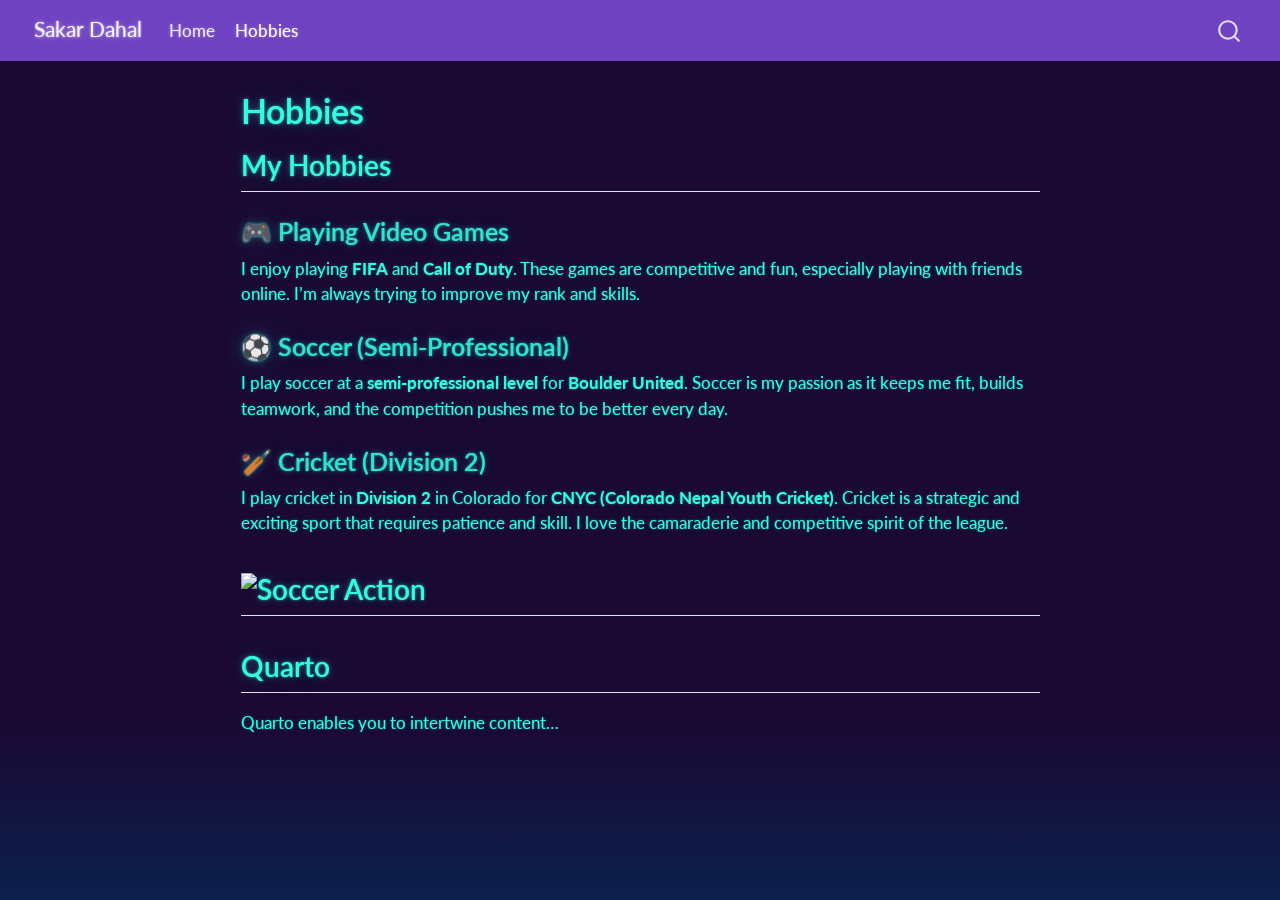
==== docs/hobbies.html @ 2ce584bd "website" ====
<!DOCTYPE html>
<html xmlns="http://www.w3.org/1999/xhtml" lang="en" xml:lang="en"><head>

<meta charset="utf-8">
<meta name="generator" content="quarto-1.8.25">

<meta name="viewport" content="width=device-width, initial-scale=1.0, user-scalable=yes">


<title>Hobbies – Sakar Dahal</title>
<style>
code{white-space: pre-wrap;}
span.smallcaps{font-variant: small-caps;}
div.columns{display: flex; gap: min(4vw, 1.5em);}
div.column{flex: auto; overflow-x: auto;}
div.hanging-indent{margin-left: 1.5em; text-indent: -1.5em;}
ul.task-list{list-style: none;}
ul.task-list li input[type="checkbox"] {
  width: 0.8em;
  margin: 0 0.8em 0.2em -1em; /* quarto-specific, see https://github.com/quarto-dev/quarto-cli/issues/4556 */ 
  vertical-align: middle;
}
</style>


<script src="site_libs/quarto-nav/quarto-nav.js"></script>
<script src="site_libs/quarto-nav/headroom.min.js"></script>
<script src="site_libs/clipboard/clipboard.min.js"></script>
<script src="site_libs/quarto-search/autocomplete.umd.js"></script>
<script src="site_libs/quarto-search/fuse.min.js"></script>
<script src="site_libs/quarto-search/quarto-search.js"></script>
<meta name="quarto:offset" content="./">
<script src="site_libs/quarto-html/quarto.js" type="module"></script>
<script src="site_libs/quarto-html/tabsets/tabsets.js" type="module"></script>
<script src="site_libs/quarto-html/axe/axe-check.js" type="module"></script>
<script src="site_libs/quarto-html/popper.min.js"></script>
<script src="site_libs/quarto-html/tippy.umd.min.js"></script>
<script src="site_libs/quarto-html/anchor.min.js"></script>
<link href="site_libs/quarto-html/tippy.css" rel="stylesheet">
<link href="site_libs/quarto-html/quarto-syntax-highlighting-dark-707d8167ce6003fca903bfe2be84ab7f.css" rel="stylesheet" id="quarto-text-highlighting-styles">
<script src="site_libs/bootstrap/bootstrap.min.js"></script>
<link href="site_libs/bootstrap/bootstrap-icons.css" rel="stylesheet">
<link href="site_libs/bootstrap/bootstrap-812b6faf5bfc829b3e56fdeeaa55c95f.min.css" rel="stylesheet" append-hash="true" id="quarto-bootstrap" data-mode="dark">
<script id="quarto-search-options" type="application/json">{
  "location": "navbar",
  "copy-button": false,
  "collapse-after": 3,
  "panel-placement": "end",
  "type": "overlay",
  "limit": 50,
  "keyboard-shortcut": [
    "f",
    "/",
    "s"
  ],
  "show-item-context": false,
  "language": {
    "search-no-results-text": "No results",
    "search-matching-documents-text": "matching documents",
    "search-copy-link-title": "Copy link to search",
    "search-hide-matches-text": "Hide additional matches",
    "search-more-match-text": "more match in this document",
    "search-more-matches-text": "more matches in this document",
    "search-clear-button-title": "Clear",
    "search-text-placeholder": "",
    "search-detached-cancel-button-title": "Cancel",
    "search-submit-button-title": "Submit",
    "search-label": "Search"
  }
}</script>


</head>

<body class="nav-fixed fullcontent quarto-light">

<div id="quarto-search-results"></div>
  <header id="quarto-header" class="headroom fixed-top">
    <nav class="navbar navbar-expand-lg " data-bs-theme="dark">
      <div class="navbar-container container-fluid">
      <div class="navbar-brand-container mx-auto">
    <a href="./index.html" class="navbar-brand navbar-brand-logo">
    </a>
    <a class="navbar-brand" href="./index.html">
    <span class="navbar-title">Sakar Dahal</span>
    </a>
  </div>
            <div id="quarto-search" class="" title="Search"></div>
          <button class="navbar-toggler" type="button" data-bs-toggle="collapse" data-bs-target="#navbarCollapse" aria-controls="navbarCollapse" role="menu" aria-expanded="false" aria-label="Toggle navigation" onclick="if (window.quartoToggleHeadroom) { window.quartoToggleHeadroom(); }">
  <span class="navbar-toggler-icon"></span>
</button>
          <div class="collapse navbar-collapse" id="navbarCollapse">
            <ul class="navbar-nav navbar-nav-scroll me-auto">
  <li class="nav-item">
    <a class="nav-link" href="./index.html"> 
<span class="menu-text">Home</span></a>
  </li>  
  <li class="nav-item">
    <a class="nav-link active" href="./hobbies.html" aria-current="page"> 
<span class="menu-text">Hobbies</span></a>
  </li>  
</ul>
          </div> <!-- /navcollapse -->
            <div class="quarto-navbar-tools">
</div>
      </div> <!-- /container-fluid -->
    </nav>
</header>
<!-- content -->
<div id="quarto-content" class="quarto-container page-columns page-rows-contents page-layout-article page-navbar">
<!-- sidebar -->
<!-- margin-sidebar -->
    
<!-- main -->
<main class="content" id="quarto-document-content">

<header id="title-block-header" class="quarto-title-block default">
<div class="quarto-title">
<h1 class="title">Hobbies</h1>
</div>



<div class="quarto-title-meta">

    
  
    
  </div>
  


</header>


<section id="my-hobbies" class="level2">
<h2 class="anchored" data-anchor-id="my-hobbies">My Hobbies</h2>
<section id="playing-video-games" class="level3">
<h3 class="anchored" data-anchor-id="playing-video-games">🎮 Playing Video Games</h3>
<p>I enjoy playing <strong>FIFA</strong> and <strong>Call of Duty</strong>. These games are competitive and fun, especially playing with friends online. I’m always trying to improve my rank and skills.</p>
</section>
<section id="soccer-semi-professional" class="level3">
<h3 class="anchored" data-anchor-id="soccer-semi-professional">⚽ Soccer (Semi-Professional)</h3>
<p>I play soccer at a <strong>semi-professional level</strong> for <strong>Boulder United</strong>. Soccer is my passion as it keeps me fit, builds teamwork, and the competition pushes me to be better every day.</p>
</section>
<section id="cricket-division-2" class="level3">
<h3 class="anchored" data-anchor-id="cricket-division-2">🏏 Cricket (Division 2)</h3>
<p>I play cricket in <strong>Division 2</strong> in Colorado for <strong>CNYC (Colorado Nepal Youth Cricket)</strong>. Cricket is a strategic and exciting sport that requires patience and skill. I love the camaraderie and competitive spirit of the league.</p>
</section>
</section>
<section id="soccer-action" class="level2">
<h2 class="anchored" data-anchor-id="soccer-action"><img src="https://images.unsplash.com/photo-1579952363873-27f3bade9f55.png" class="img-fluid" alt="Soccer Action"></h2>
</section>
<section id="quarto" class="level2">
<h2 class="anchored" data-anchor-id="quarto">Quarto</h2>
<p>Quarto enables you to intertwine content…</p>


</section>

</main> <!-- /main -->
<script id="quarto-html-after-body" type="application/javascript">
  window.document.addEventListener("DOMContentLoaded", function (event) {
    const icon = "";
    const anchorJS = new window.AnchorJS();
    anchorJS.options = {
      placement: 'right',
      icon: icon
    };
    anchorJS.add('.anchored');
    const isCodeAnnotation = (el) => {
      for (const clz of el.classList) {
        if (clz.startsWith('code-annotation-')) {                     
          return true;
        }
      }
      return false;
    }
    const onCopySuccess = function(e) {
      // button target
      const button = e.trigger;
      // don't keep focus
      button.blur();
      // flash "checked"
      button.classList.add('code-copy-button-checked');
      var currentTitle = button.getAttribute("title");
      button.setAttribute("title", "Copied!");
      let tooltip;
      if (window.bootstrap) {
        button.setAttribute("data-bs-toggle", "tooltip");
        button.setAttribute("data-bs-placement", "left");
        button.setAttribute("data-bs-title", "Copied!");
        tooltip = new bootstrap.Tooltip(button, 
          { trigger: "manual", 
            customClass: "code-copy-button-tooltip",
            offset: [0, -8]});
        tooltip.show();    
      }
      setTimeout(function() {
        if (tooltip) {
          tooltip.hide();
          button.removeAttribute("data-bs-title");
          button.removeAttribute("data-bs-toggle");
          button.removeAttribute("data-bs-placement");
        }
        button.setAttribute("title", currentTitle);
        button.classList.remove('code-copy-button-checked');
      }, 1000);
      // clear code selection
      e.clearSelection();
    }
    const getTextToCopy = function(trigger) {
      const outerScaffold = trigger.parentElement.cloneNode(true);
      const codeEl = outerScaffold.querySelector('code');
      for (const childEl of codeEl.children) {
        if (isCodeAnnotation(childEl)) {
          childEl.remove();
        }
      }
      return codeEl.innerText;
    }
    const clipboard = new window.ClipboardJS('.code-copy-button:not([data-in-quarto-modal])', {
      text: getTextToCopy
    });
    clipboard.on('success', onCopySuccess);
    if (window.document.getElementById('quarto-embedded-source-code-modal')) {
      const clipboardModal = new window.ClipboardJS('.code-copy-button[data-in-quarto-modal]', {
        text: getTextToCopy,
        container: window.document.getElementById('quarto-embedded-source-code-modal')
      });
      clipboardModal.on('success', onCopySuccess);
    }
      var localhostRegex = new RegExp(/^(?:http|https):\/\/localhost\:?[0-9]*\//);
      var mailtoRegex = new RegExp(/^mailto:/);
        var filterRegex = new RegExp('/' + window.location.host + '/');
      var isInternal = (href) => {
          return filterRegex.test(href) || localhostRegex.test(href) || mailtoRegex.test(href);
      }
      // Inspect non-navigation links and adorn them if external
     var links = window.document.querySelectorAll('a[href]:not(.nav-link):not(.navbar-brand):not(.toc-action):not(.sidebar-link):not(.sidebar-item-toggle):not(.pagination-link):not(.no-external):not([aria-hidden]):not(.dropdown-item):not(.quarto-navigation-tool):not(.about-link)');
      for (var i=0; i<links.length; i++) {
        const link = links[i];
        if (!isInternal(link.href)) {
          // undo the damage that might have been done by quarto-nav.js in the case of
          // links that we want to consider external
          if (link.dataset.originalHref !== undefined) {
            link.href = link.dataset.originalHref;
          }
        }
      }
    function tippyHover(el, contentFn, onTriggerFn, onUntriggerFn) {
      const config = {
        allowHTML: true,
        maxWidth: 500,
        delay: 100,
        arrow: false,
        appendTo: function(el) {
            return el.parentElement;
        },
        interactive: true,
        interactiveBorder: 10,
        theme: 'quarto',
        placement: 'bottom-start',
      };
      if (contentFn) {
        config.content = contentFn;
      }
      if (onTriggerFn) {
        config.onTrigger = onTriggerFn;
      }
      if (onUntriggerFn) {
        config.onUntrigger = onUntriggerFn;
      }
      window.tippy(el, config); 
    }
    const noterefs = window.document.querySelectorAll('a[role="doc-noteref"]');
    for (var i=0; i<noterefs.length; i++) {
      const ref = noterefs[i];
      tippyHover(ref, function() {
        // use id or data attribute instead here
        let href = ref.getAttribute('data-footnote-href') || ref.getAttribute('href');
        try { href = new URL(href).hash; } catch {}
        const id = href.replace(/^#\/?/, "");
        const note = window.document.getElementById(id);
        if (note) {
          return note.innerHTML;
        } else {
          return "";
        }
      });
    }
    const xrefs = window.document.querySelectorAll('a.quarto-xref');
    const processXRef = (id, note) => {
      // Strip column container classes
      const stripColumnClz = (el) => {
        el.classList.remove("page-full", "page-columns");
        if (el.children) {
          for (const child of el.children) {
            stripColumnClz(child);
          }
        }
      }
      stripColumnClz(note)
      if (id === null || id.startsWith('sec-')) {
        // Special case sections, only their first couple elements
        const container = document.createElement("div");
        if (note.children && note.children.length > 2) {
          container.appendChild(note.children[0].cloneNode(true));
          for (let i = 1; i < note.children.length; i++) {
            const child = note.children[i];
            if (child.tagName === "P" && child.innerText === "") {
              continue;
            } else {
              container.appendChild(child.cloneNode(true));
              break;
            }
          }
          if (window.Quarto?.typesetMath) {
            window.Quarto.typesetMath(container);
          }
          return container.innerHTML
        } else {
          if (window.Quarto?.typesetMath) {
            window.Quarto.typesetMath(note);
          }
          return note.innerHTML;
        }
      } else {
        // Remove any anchor links if they are present
        const anchorLink = note.querySelector('a.anchorjs-link');
        if (anchorLink) {
          anchorLink.remove();
        }
        if (window.Quarto?.typesetMath) {
          window.Quarto.typesetMath(note);
        }
        if (note.classList.contains("callout")) {
          return note.outerHTML;
        } else {
          return note.innerHTML;
        }
      }
    }
    for (var i=0; i<xrefs.length; i++) {
      const xref = xrefs[i];
      tippyHover(xref, undefined, function(instance) {
        instance.disable();
        let url = xref.getAttribute('href');
        let hash = undefined; 
        if (url.startsWith('#')) {
          hash = url;
        } else {
          try { hash = new URL(url).hash; } catch {}
        }
        if (hash) {
          const id = hash.replace(/^#\/?/, "");
          const note = window.document.getElementById(id);
          if (note !== null) {
            try {
              const html = processXRef(id, note.cloneNode(true));
              instance.setContent(html);
            } finally {
              instance.enable();
              instance.show();
            }
          } else {
            // See if we can fetch this
            fetch(url.split('#')[0])
            .then(res => res.text())
            .then(html => {
              const parser = new DOMParser();
              const htmlDoc = parser.parseFromString(html, "text/html");
              const note = htmlDoc.getElementById(id);
              if (note !== null) {
                const html = processXRef(id, note);
                instance.setContent(html);
              } 
            }).finally(() => {
              instance.enable();
              instance.show();
            });
          }
        } else {
          // See if we can fetch a full url (with no hash to target)
          // This is a special case and we should probably do some content thinning / targeting
          fetch(url)
          .then(res => res.text())
          .then(html => {
            const parser = new DOMParser();
            const htmlDoc = parser.parseFromString(html, "text/html");
            const note = htmlDoc.querySelector('main.content');
            if (note !== null) {
              // This should only happen for chapter cross references
              // (since there is no id in the URL)
              // remove the first header
              if (note.children.length > 0 && note.children[0].tagName === "HEADER") {
                note.children[0].remove();
              }
              const html = processXRef(null, note);
              instance.setContent(html);
            } 
          }).finally(() => {
            instance.enable();
            instance.show();
          });
        }
      }, function(instance) {
      });
    }
        let selectedAnnoteEl;
        const selectorForAnnotation = ( cell, annotation) => {
          let cellAttr = 'data-code-cell="' + cell + '"';
          let lineAttr = 'data-code-annotation="' +  annotation + '"';
          const selector = 'span[' + cellAttr + '][' + lineAttr + ']';
          return selector;
        }
        const selectCodeLines = (annoteEl) => {
          const doc = window.document;
          const targetCell = annoteEl.getAttribute("data-target-cell");
          const targetAnnotation = annoteEl.getAttribute("data-target-annotation");
          const annoteSpan = window.document.querySelector(selectorForAnnotation(targetCell, targetAnnotation));
          const lines = annoteSpan.getAttribute("data-code-lines").split(",");
          const lineIds = lines.map((line) => {
            return targetCell + "-" + line;
          })
          let top = null;
          let height = null;
          let parent = null;
          if (lineIds.length > 0) {
              //compute the position of the single el (top and bottom and make a div)
              const el = window.document.getElementById(lineIds[0]);
              top = el.offsetTop;
              height = el.offsetHeight;
              parent = el.parentElement.parentElement;
            if (lineIds.length > 1) {
              const lastEl = window.document.getElementById(lineIds[lineIds.length - 1]);
              const bottom = lastEl.offsetTop + lastEl.offsetHeight;
              height = bottom - top;
            }
            if (top !== null && height !== null && parent !== null) {
              // cook up a div (if necessary) and position it 
              let div = window.document.getElementById("code-annotation-line-highlight");
              if (div === null) {
                div = window.document.createElement("div");
                div.setAttribute("id", "code-annotation-line-highlight");
                div.style.position = 'absolute';
                parent.appendChild(div);
              }
              div.style.top = top - 2 + "px";
              div.style.height = height + 4 + "px";
              div.style.left = 0;
              let gutterDiv = window.document.getElementById("code-annotation-line-highlight-gutter");
              if (gutterDiv === null) {
                gutterDiv = window.document.createElement("div");
                gutterDiv.setAttribute("id", "code-annotation-line-highlight-gutter");
                gutterDiv.style.position = 'absolute';
                const codeCell = window.document.getElementById(targetCell);
                const gutter = codeCell.querySelector('.code-annotation-gutter');
                gutter.appendChild(gutterDiv);
              }
              gutterDiv.style.top = top - 2 + "px";
              gutterDiv.style.height = height + 4 + "px";
            }
            selectedAnnoteEl = annoteEl;
          }
        };
        const unselectCodeLines = () => {
          const elementsIds = ["code-annotation-line-highlight", "code-annotation-line-highlight-gutter"];
          elementsIds.forEach((elId) => {
            const div = window.document.getElementById(elId);
            if (div) {
              div.remove();
            }
          });
          selectedAnnoteEl = undefined;
        };
          // Handle positioning of the toggle
      window.addEventListener(
        "resize",
        throttle(() => {
          elRect = undefined;
          if (selectedAnnoteEl) {
            selectCodeLines(selectedAnnoteEl);
          }
        }, 10)
      );
      function throttle(fn, ms) {
      let throttle = false;
      let timer;
        return (...args) => {
          if(!throttle) { // first call gets through
              fn.apply(this, args);
              throttle = true;
          } else { // all the others get throttled
              if(timer) clearTimeout(timer); // cancel #2
              timer = setTimeout(() => {
                fn.apply(this, args);
                timer = throttle = false;
              }, ms);
          }
        };
      }
        // Attach click handler to the DT
        const annoteDls = window.document.querySelectorAll('dt[data-target-cell]');
        for (const annoteDlNode of annoteDls) {
          annoteDlNode.addEventListener('click', (event) => {
            const clickedEl = event.target;
            if (clickedEl !== selectedAnnoteEl) {
              unselectCodeLines();
              const activeEl = window.document.querySelector('dt[data-target-cell].code-annotation-active');
              if (activeEl) {
                activeEl.classList.remove('code-annotation-active');
              }
              selectCodeLines(clickedEl);
              clickedEl.classList.add('code-annotation-active');
            } else {
              // Unselect the line
              unselectCodeLines();
              clickedEl.classList.remove('code-annotation-active');
            }
          });
        }
    const findCites = (el) => {
      const parentEl = el.parentElement;
      if (parentEl) {
        const cites = parentEl.dataset.cites;
        if (cites) {
          return {
            el,
            cites: cites.split(' ')
          };
        } else {
          return findCites(el.parentElement)
        }
      } else {
        return undefined;
      }
    };
    var bibliorefs = window.document.querySelectorAll('a[role="doc-biblioref"]');
    for (var i=0; i<bibliorefs.length; i++) {
      const ref = bibliorefs[i];
      const citeInfo = findCites(ref);
      if (citeInfo) {
        tippyHover(citeInfo.el, function() {
          var popup = window.document.createElement('div');
          citeInfo.cites.forEach(function(cite) {
            var citeDiv = window.document.createElement('div');
            citeDiv.classList.add('hanging-indent');
            citeDiv.classList.add('csl-entry');
            var biblioDiv = window.document.getElementById('ref-' + cite);
            if (biblioDiv) {
              citeDiv.innerHTML = biblioDiv.innerHTML;
            }
            popup.appendChild(citeDiv);
          });
          return popup.innerHTML;
        });
      }
    }
  });
  </script>
</div> <!-- /content -->




</body></html>
---- docs/site_libs/quarto-html/tippy.css ----
.tippy-box[data-animation=fade][data-state=hidden]{opacity:0}[data-tippy-root]{max-width:calc(100vw - 10px)}.tippy-box{position:relative;background-color:#333;color:#fff;border-radius:4px;font-size:14px;line-height:1.4;white-space:normal;outline:0;transition-property:transform,visibility,opacity}.tippy-box[data-placement^=top]>.tippy-arrow{bottom:0}.tippy-box[data-placement^=top]>.tippy-arrow:before{bottom:-7px;left:0;border-width:8px 8px 0;border-top-color:initial;transform-origin:center top}.tippy-box[data-placement^=bottom]>.tippy-arrow{top:0}.tippy-box[data-placement^=bottom]>.tippy-arrow:before{top:-7px;left:0;border-width:0 8px 8px;border-bottom-color:initial;transform-origin:center bottom}.tippy-box[data-placement^=left]>.tippy-arrow{right:0}.tippy-box[data-placement^=left]>.tippy-arrow:before{border-width:8px 0 8px 8px;border-left-color:initial;right:-7px;transform-origin:center left}.tippy-box[data-placement^=right]>.tippy-arrow{left:0}.tippy-box[data-placement^=right]>.tippy-arrow:before{left:-7px;border-width:8px 8px 8px 0;border-right-color:initial;transform-origin:center right}.tippy-box[data-inertia][data-state=visible]{transition-timing-function:cubic-bezier(.54,1.5,.38,1.11)}.tippy-arrow{width:16px;height:16px;color:#333}.tippy-arrow:before{content:"";position:absolute;border-color:transparent;border-style:solid}.tippy-content{position:relative;padding:5px 9px;z-index:1}
---- docs/site_libs/quarto-html/quarto-syntax-highlighting-dark-707d8167ce6003fca903bfe2be84ab7f.css ----
/* quarto syntax highlight colors */
:root {
  --quarto-hl-al-color: #f07178;
  --quarto-hl-an-color: #d4d0ab;
  --quarto-hl-at-color: #00e0e0;
  --quarto-hl-bn-color: #d4d0ab;
  --quarto-hl-bu-color: #abe338;
  --quarto-hl-ch-color: #abe338;
  --quarto-hl-co-color: #f8f8f2;
  --quarto-hl-cv-color: #ffd700;
  --quarto-hl-cn-color: #ffd700;
  --quarto-hl-cf-color: #ffa07a;
  --quarto-hl-dt-color: #ffa07a;
  --quarto-hl-dv-color: #d4d0ab;
  --quarto-hl-do-color: #f8f8f2;
  --quarto-hl-er-color: #f07178;
  --quarto-hl-ex-color: #00e0e0;
  --quarto-hl-fl-color: #d4d0ab;
  --quarto-hl-fu-color: #ffa07a;
  --quarto-hl-im-color: #abe338;
  --quarto-hl-in-color: #d4d0ab;
  --quarto-hl-kw-color: #ffa07a;
  --quarto-hl-op-color: #ffa07a;
  --quarto-hl-ot-color: #00e0e0;
  --quarto-hl-pp-color: #dcc6e0;
  --quarto-hl-re-color: #00e0e0;
  --quarto-hl-sc-color: #abe338;
  --quarto-hl-ss-color: #abe338;
  --quarto-hl-st-color: #abe338;
  --quarto-hl-va-color: #00e0e0;
  --quarto-hl-vs-color: #abe338;
  --quarto-hl-wa-color: #dcc6e0;
}

/* other quarto variables */
:root {
  --quarto-font-monospace: SFMono-Regular, Menlo, Monaco, Consolas, "Liberation Mono", "Courier New", monospace;
}

/* syntax highlight based on Pandoc's rules */
pre > code.sourceCode > span {
  color: #f8f8f2;
}

code.sourceCode > span {
  color: #f8f8f2;
}

div.sourceCode,
div.sourceCode pre.sourceCode {
  color: #f8f8f2;
}

/* Normal */
code span {
  color: #f8f8f2;
}

/* Alert */
code span.al {
  color: #f07178;
}

/* Annotation */
code span.an {
  color: #d4d0ab;
}

/* Attribute */
code span.at {
  color: #00e0e0;
}

/* BaseN */
code span.bn {
  color: #d4d0ab;
}

/* BuiltIn */
code span.bu {
  color: #abe338;
}

/* ControlFlow */
code span.cf {
  font-weight: bold;
  color: #ffa07a;
}

/* Char */
code span.ch {
  color: #abe338;
}

/* Constant */
code span.cn {
  color: #ffd700;
}

/* Comment */
code span.co {
  font-style: italic;
  color: #f8f8f2;
}

/* CommentVar */
code span.cv {
  color: #ffd700;
}

/* Documentation */
code span.do {
  color: #f8f8f2;
}

/* DataType */
code span.dt {
  color: #ffa07a;
}

/* DecVal */
code span.dv {
  color: #d4d0ab;
}

/* Error */
code span.er {
  color: #f07178;
  text-decoration: underline;
}

/* Extension */
code span.ex {
  font-weight: bold;
  color: #00e0e0;
}

/* Float */
code span.fl {
  color: #d4d0ab;
}

/* Function */
code span.fu {
  color: #ffa07a;
}

/* Import */
code span.im {
  color: #abe338;
}

/* Information */
code span.in {
  color: #d4d0ab;
}

/* Keyword */
code span.kw {
  font-weight: bold;
  color: #ffa07a;
}

/* Operator */
code span.op {
  color: #ffa07a;
}

/* Other */
code span.ot {
  color: #00e0e0;
}

/* Preprocessor */
code span.pp {
  color: #dcc6e0;
}

/* RegionMarker */
code span.re {
  background-color: #f8f8f2;
  color: #00e0e0;
}

/* SpecialChar */
code span.sc {
  color: #abe338;
}

/* SpecialString */
code span.ss {
  color: #abe338;
}

/* String */
code span.st {
  color: #abe338;
}

/* Variable */
code span.va {
  color: #00e0e0;
}

/* VerbatimString */
code span.vs {
  color: #abe338;
}

/* Warning */
code span.wa {
  color: #dcc6e0;
}

.prevent-inlining {
  content: "</";
}

/*# sourceMappingURL=f5ab3bb6f5ded8da9f12dd3a91d3da26.css.map */
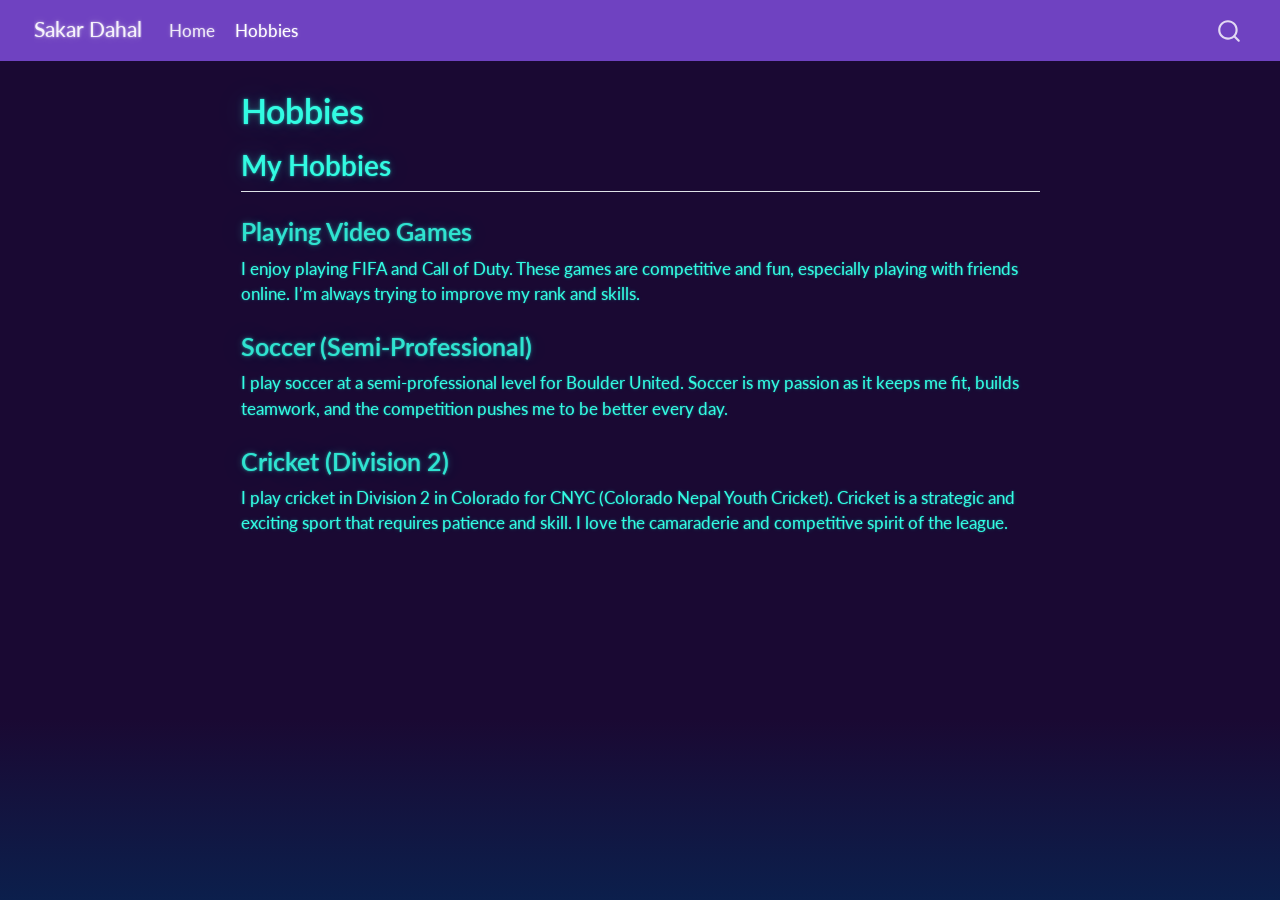
==== commit 2b1f94a7: "Fixed image with direct ImgBB link" ====
--- a/docs/hobbies.html
+++ b/docs/hobbies.html
@@ -136,26 +136,19 @@
 <section id="my-hobbies" class="level2">
 <h2 class="anchored" data-anchor-id="my-hobbies">My Hobbies</h2>
 <section id="playing-video-games" class="level3">
-<h3 class="anchored" data-anchor-id="playing-video-games">🎮 Playing Video Games</h3>
-<p>I enjoy playing <strong>FIFA</strong> and <strong>Call of Duty</strong>. These games are competitive and fun, especially playing with friends online. I’m always trying to improve my rank and skills.</p>
+<h3 class="anchored" data-anchor-id="playing-video-games">Playing Video Games</h3>
+<p>I enjoy playing FIFA and Call of Duty. These games are competitive and fun, especially playing with friends online. I’m always trying to improve my rank and skills.</p>
 </section>
 <section id="soccer-semi-professional" class="level3">
-<h3 class="anchored" data-anchor-id="soccer-semi-professional">⚽ Soccer (Semi-Professional)</h3>
-<p>I play soccer at a <strong>semi-professional level</strong> for <strong>Boulder United</strong>. Soccer is my passion as it keeps me fit, builds teamwork, and the competition pushes me to be better every day.</p>
+<h3 class="anchored" data-anchor-id="soccer-semi-professional">Soccer (Semi-Professional)</h3>
+<p>I play soccer at a semi-professional level for Boulder United. Soccer is my passion as it keeps me fit, builds teamwork, and the competition pushes me to be better every day.</p>
 </section>
 <section id="cricket-division-2" class="level3">
-<h3 class="anchored" data-anchor-id="cricket-division-2">🏏 Cricket (Division 2)</h3>
-<p>I play cricket in <strong>Division 2</strong> in Colorado for <strong>CNYC (Colorado Nepal Youth Cricket)</strong>. Cricket is a strategic and exciting sport that requires patience and skill. I love the camaraderie and competitive spirit of the league.</p>
+<h3 class="anchored" data-anchor-id="cricket-division-2">Cricket (Division 2)</h3>
+<p>I play cricket in Division 2 in Colorado for CNYC (Colorado Nepal Youth Cricket). Cricket is a strategic and exciting sport that requires patience and skill. I love the camaraderie and competitive spirit of the league.</p>
+
+
 </section>
-</section>
-<section id="soccer-action" class="level2">
-<h2 class="anchored" data-anchor-id="soccer-action"><img src="https://images.unsplash.com/photo-1579952363873-27f3bade9f55.png" class="img-fluid" alt="Soccer Action"></h2>
-</section>
-<section id="quarto" class="level2">
-<h2 class="anchored" data-anchor-id="quarto">Quarto</h2>
-<p>Quarto enables you to intertwine content…</p>
-
-
 </section>
 
 </main> <!-- /main -->
